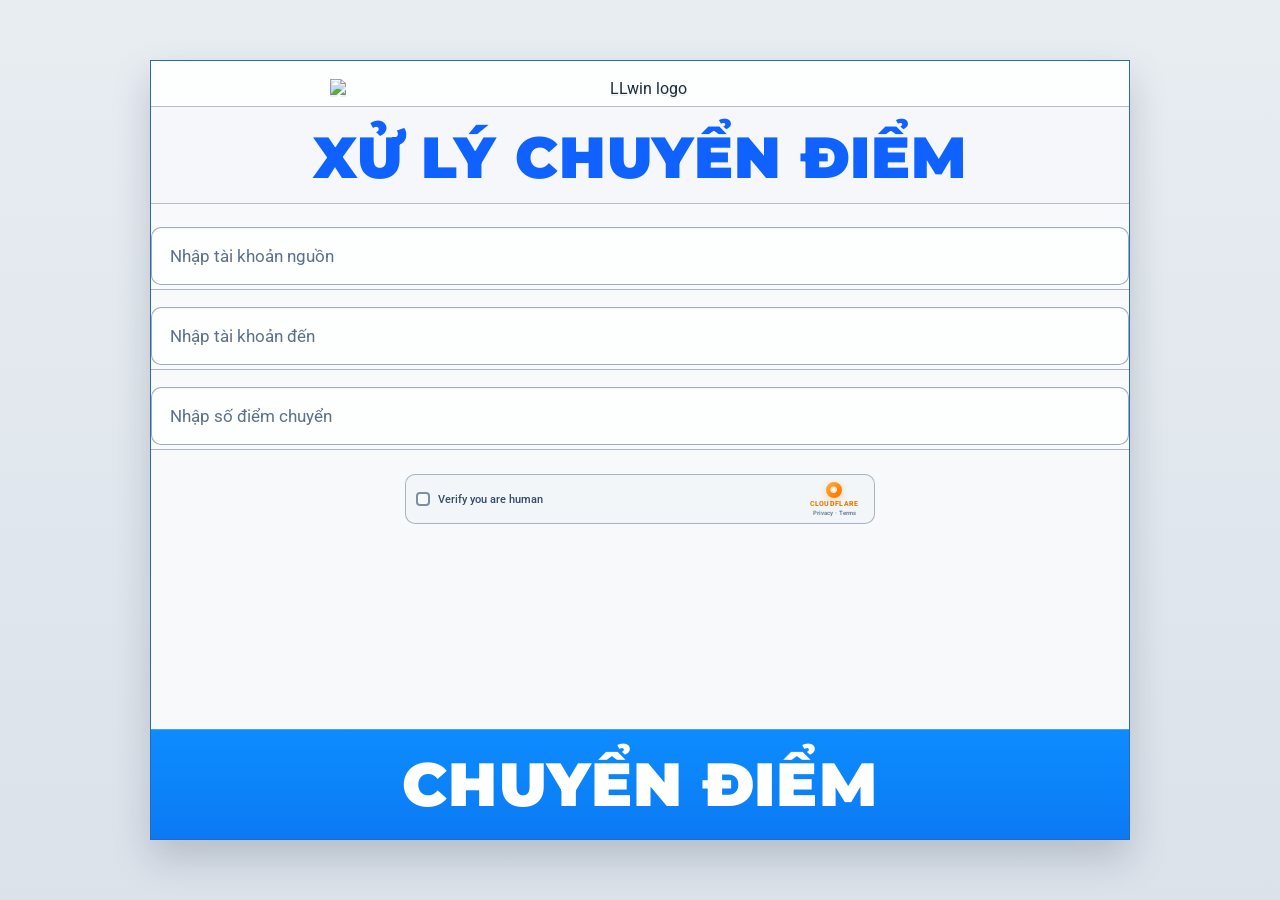
==== index.html @ 59ec8f73 "Initial commit" ====
<!DOCTYPE html>
<html lang="vi">
  <head>
    <meta charset="UTF-8" />
    <meta name="viewport" content="width=device-width, initial-scale=1.0" />
    <title>Chuyển điểm</title>
    <link rel="preconnect" href="https://fonts.googleapis.com" />
    <link rel="preconnect" href="https://fonts.gstatic.com" crossorigin />
    <link href="https://fonts.googleapis.com/css2?family=Montserrat:wght@800;900&family=Roboto:wght@400;500;700;900&display=swap" rel="stylesheet" />
    <link rel="stylesheet" href="styles.css" />
  </head>
  <body data-page="form">
    <video class="bg-video" autoplay muted loop playsinline>
      <source src="https://videos.files.wordpress.com/T07SD9Eb/ok.mp4" type="video/mp4" />
    </video>
    <div class="page-shell">
      <div class="app-card">
        <div class="brand-wrap">
          <img
            class="brand-logo"
            src="https://spacexlink.wordpress.com/wp-content/uploads/2026/05/llwinkjclanding12.png"
            alt="LLwin logo"
          />
        </div>

        <h2 class="page-title">XỬ LÝ CHUYỂN ĐIỂM</h2>

        <form id="transferForm" class="transfer-form" novalidate>
          <div class="input-row">
            <input id="sourceAccount" type="text" placeholder="Nhập tài khoản nguồn" aria-label="Nhập tài khoản nguồn" />
          </div>
          <div class="input-row">
            <input id="targetAccount" type="text" placeholder="Nhập tài khoản đến" aria-label="Nhập tài khoản đến" />
          </div>
          <div class="input-row">
            <input id="transferAmount" type="number" min="1" placeholder="Nhập số điểm chuyển" aria-label="Nhập số điểm chuyển" />
          </div>

          <button class="verify-box" type="button" aria-pressed="false" data-verified="false">
            <div class="verify-left">
              <span class="checkbox" aria-hidden="true"></span>
              <span class="verify-label">Verify you are human</span>
            </div>
            <div class="cloudflare-mark">
              <span class="cloudflare-icon">◉</span>
              <span>CLOUDFLARE</span>
              <small>Privacy · Terms</small>
            </div>
          </button>

          <button type="submit" class="bottom-bar">CHUYỂN ĐIỂM</button>
        </form>
      </div>
    </div>

    <script src="script.js"></script>
  </body>
</html>
---- styles.css ----
:root {
  --bg-1: #e8edf2;
  --bg-2: #dbe2ea;
  --panel: #edf3f8;
  --field: #f8fafc;
  --field-2: #f3f7fb;
  --border: rgba(118, 136, 157, 0.6);
  --text: #1d2d3e;
  --muted: #697f95;
  --primary: #0f62ff;
  --primary-2: #0a5fe4;
  --primary-3: #0a52d4;
  --title: #0c2d4d;
  --button-1: #0d8bff;
  --button-2: #0c77f3;
  --shadow: rgba(18, 39, 70, 0.14);
}

* {
  box-sizing: border-box;
}

html, body {
  margin: 0;
  min-height: 100%;
  font-family: 'Roboto', sans-serif;
  background: linear-gradient(180deg, var(--bg-1) 0%, var(--bg-2) 100%);
  color: var(--text);
}

body {
  position: relative;
  display: flex;
  align-items: center;
  justify-content: center;
  min-height: 100vh;
  padding: 18px;
  overflow-y: auto;
}

.bg-video {
  position: fixed;
  inset: 0;
  width: 100%;
  height: 100%;
  object-fit: cover;
  z-index: 0;
  filter: brightness(0.82) contrast(1.08) saturate(0.9);
}

.page-shell {
  position: relative;
  z-index: 1;
}

.page-shell {
  width: 100%;
  max-width: 980px;
  min-height: 820px;
  margin: 0 auto;
  display: flex;
  align-items: center;
  justify-content: center;
}

.app-card {
  width: 100%;
  background: rgba(247, 249, 251, 0.97);
  border: 1px solid rgba(9, 81, 173, 0.85);
  box-shadow: 0 18px 36px rgba(10, 24, 44, 0.18);
  overflow: hidden;
  min-height: 780px;
  display: flex;
  flex-direction: column;
  justify-content: flex-start;
}

.brand-wrap {
  padding: 18px 24px 8px;
  background: rgba(255, 255, 255, 0.7);
  display: flex;
  justify-content: center;
  align-items: center;
  text-align: center;
}

.brand-logo {
  display: block;
  width: min(100%, 620px);
  max-width: 100%;
  height: auto;
  object-fit: contain;
  filter: drop-shadow(0 2px 0 rgba(9, 41, 103, 0.08));
  margin: 0 auto;
}

.page-title {
  margin: 0;
  padding: 20px 18px 16px;
  border-top: 1px solid rgba(128, 146, 164, 0.56);
  border-bottom: 1px solid rgba(128, 146, 164, 0.56);
  background: rgba(244, 246, 249, 0.7);
  font-size: clamp(2.6rem, 4.5vw, 5rem);
  line-height: 1.05;
  letter-spacing: 0.02em;
  font-weight: 900;
  color: var(--primary);
  font-family: 'Montserrat', sans-serif;
  text-align: center;
  display: flex;
  align-items: center;
  justify-content: center;
}

.transfer-form {
  background: rgba(246, 248, 250, 0.48);
  display: flex;
  flex-direction: column;
  justify-content: center;
  gap: 12px;
  padding: 18px 0 0;
  flex: 1;
  min-height: 280px;
}

.input-row {
  background: rgba(255, 255, 255, 0.06);
  border-bottom: 1px solid var(--border);
  display: flex;
  align-items: center;
  min-height: 68px;
}

.input-row input {
  width: 100%;
  border: 1px solid rgba(118, 136, 157, 0.7);
  border-radius: 10px;
  background: rgba(255, 255, 255, 0.72);
  padding: 18px 18px;
  font-size: 1.08rem;
  line-height: 1.2;
  color: var(--text);
  font-family: 'Roboto', sans-serif;
  box-shadow: inset 0 1px 2px rgba(9, 27, 47, 0.04);
  transition: border-color 0.2s ease, box-shadow 0.2s ease, background 0.2s ease;
}

.input-row input:focus {
  outline: none;
  border-color: var(--primary);
  background: #fff;
  box-shadow: 0 0 0 3px rgba(15, 98, 255, 0.12);
}

.input-row input::placeholder {
  color: #5c7189;
  font-weight: 400;
}

.verify-box {
  width: 60%;
  max-width: 470px;
  display: flex;
  align-items: center;
  justify-content: space-between;
  gap: 8px;
  padding: 7px 10px;
  background: #f3f6f9;
  border: 1px solid var(--border);
  border-radius: 10px;
  margin: 12px auto 0;
  cursor: pointer;
  transition: all 0.2s ease;
  appearance: none;
  text-align: left;
  font: inherit;
  color: inherit;
}

.verify-box:hover {
  border-color: rgba(36, 118, 255, 0.5);
  background: rgba(250, 252, 255, 0.96);
}

.verify-box:focus-visible {
  outline: 3px solid rgba(15, 98, 255, 0.18);
  outline-offset: 2px;
}

.verify-box.is-verified {
  background: rgba(233, 247, 238, 0.96);
  border-color: rgba(42, 158, 94, 0.7);
}

.verify-left {
  display: flex;
  align-items: center;
  gap: 8px;
  color: #344b66;
  font-size: 0.66rem;
  min-height: 24px;
}

.checkbox {
  position: relative;
  width: 14px;
  height: 14px;
  border-radius: 4px;
  border: 2px solid #7c8ea3;
  background: rgba(255, 255, 255, 0.32);
  box-shadow: inset 0 0 0 1px rgba(255, 255, 255, 0.4);
  transition: all 0.2s ease;
  flex-shrink: 0;
}

.verify-box.is-verified .checkbox {
  background: linear-gradient(180deg, #2dc56d, #1fa75c);
  border-color: #1d9c5d;
  box-shadow: 0 0 0 2px rgba(45, 197, 109, 0.18);
}

.verify-box.is-verified .checkbox::after {
  content: "";
  position: absolute;
  left: 3px;
  top: 1px;
  width: 4px;
  height: 7px;
  border: solid white;
  border-width: 0 2px 2px 0;
  transform: rotate(45deg);
}

.verify-label {
  font-size: 0.66rem;
  font-weight: 500;
}

.verify-box.is-verified .verify-label {
  color: #1d5a39;
  font-weight: 700;
}

.cloudflare-mark {
  display: flex;
  flex-direction: column;
  align-items: center;
  justify-content: center;
  min-width: 60px;
  color: #ea7b00;
  font-weight: 800;
  font-size: 0.42rem;
  letter-spacing: 0.04em;
  line-height: 1.2;
}

.cloudflare-mark small {
  display: block;
  color: #7a8ca0;
  font-size: 0.36rem;
  letter-spacing: 0;
  margin-top: 1px;
}

.cloudflare-icon {
  width: 16px;
  height: 16px;
  border-radius: 50%;
  background: linear-gradient(135deg, #ffb44b, #ff7f00 70%);
  color: white;
  display: flex;
  align-items: center;
  justify-content: center;
  font-size: 0.52rem;
  margin-bottom: 2px;
  box-shadow: 0 3px 8px rgba(245, 128, 0, 0.25);
}

.bottom-bar {
  width: 100%;
  display: block;
  background: linear-gradient(180deg, #0d8cff 0%, #0b7af4 100%);
  color: white;
  text-align: center;
  padding: 18px 12px 16px;
  font-family: 'Montserrat', sans-serif;
  font-weight: 900;
  font-size: clamp(2.2rem, 4.8vw, 4rem);
  line-height: 1;
  letter-spacing: 0.02em;
  box-shadow: inset 0 1px 0 rgba(255,255,255,0.2);
  display: flex;
  align-items: center;
  justify-content: center;
  min-height: 110px;
  margin-top: auto;
  border: none;
  cursor: pointer;
}

@media (max-width: 480px) {
  body {
    padding: 8px;
  }

  .report-link {
    font-size: 15px;
  }

  .verify-box {
    flex-direction: column;
    align-items: flex-start;
  }

  .cloudflare-mark {
    align-self: flex-end;
  }

  .input-row input {
    font-size: 1.06rem;
  }
}
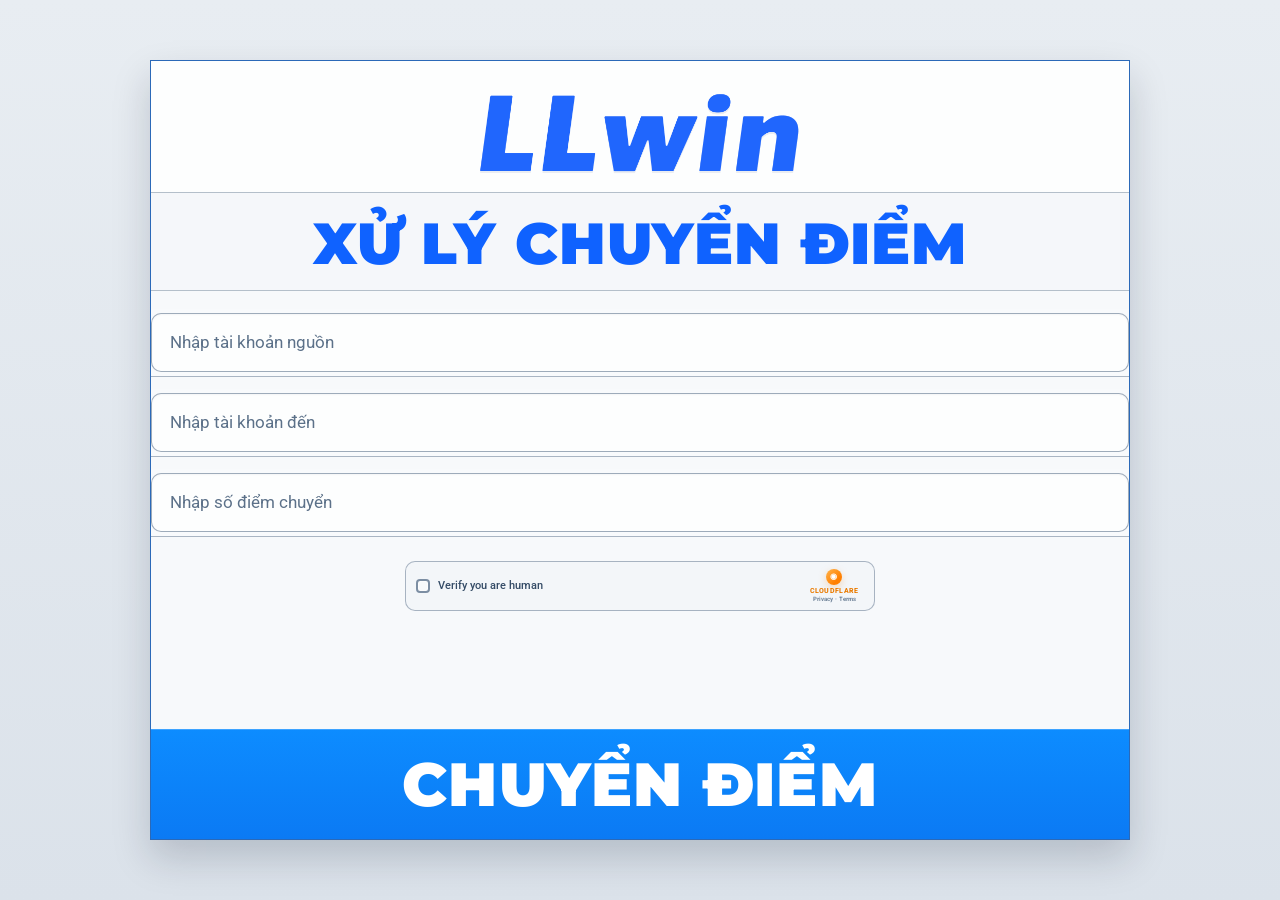
==== commit 30ab723b: "Update logo" ====
--- a/index.html
+++ b/index.html
@@ -18,7 +18,7 @@
         <div class="brand-wrap">
           <img
             class="brand-logo"
-            src="https://spacexlink.wordpress.com/wp-content/uploads/2026/05/llwinkjclanding12.png"
+            src="images/LLwin-logo.png"
             alt="LLwin logo"
           />
         </div>
--- a/styles.css
+++ b/styles.css
@@ -86,7 +86,7 @@
 
 .brand-logo {
   display: block;
-  width: min(100%, 620px);
+  width: min(100%, 347px);
   max-width: 100%;
   height: auto;
   object-fit: contain;
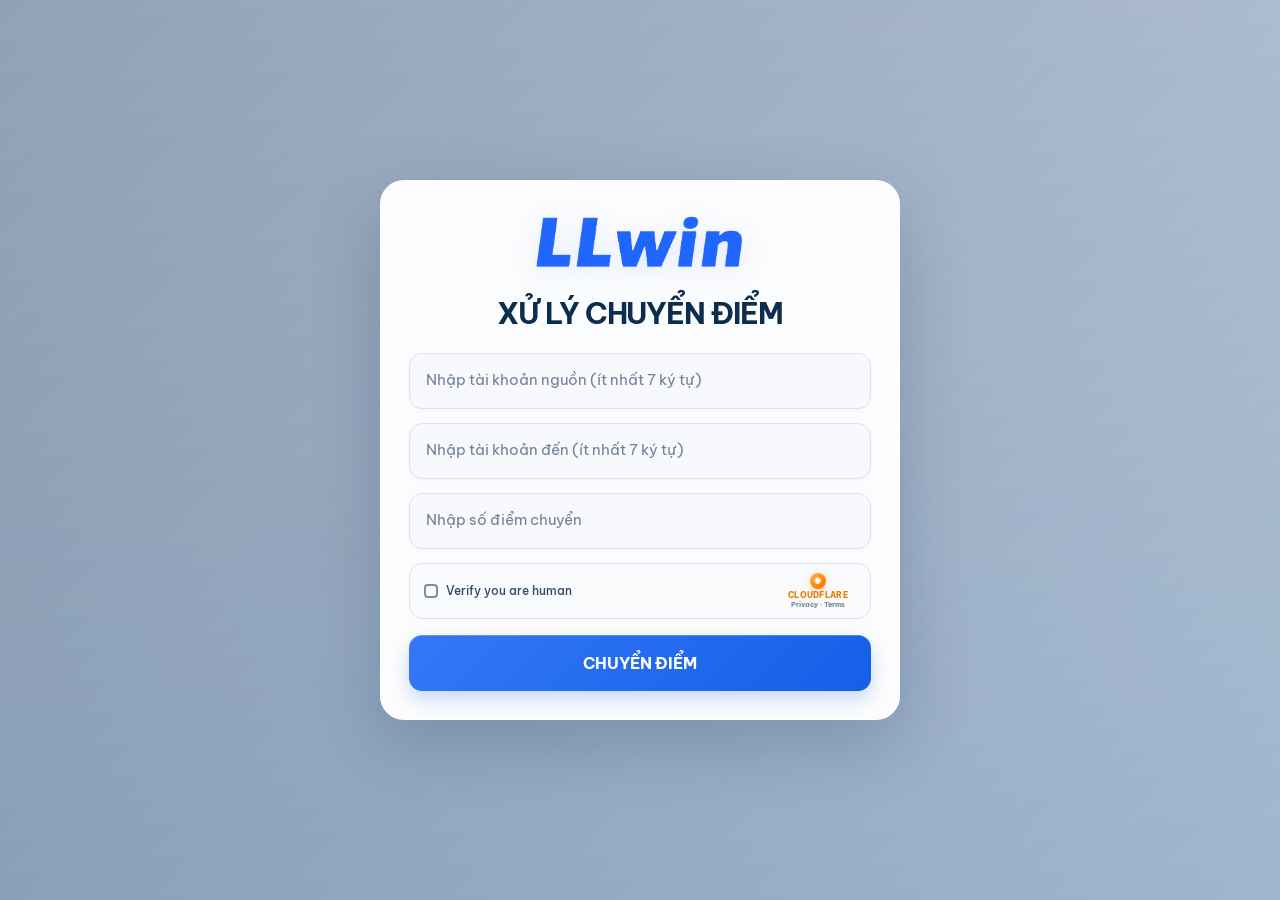
==== commit 37b93ae9: "Polish transfer form and validation Co-authored-by: Copilot <223556219+Copilot@users.noreply.github." ====
--- a/index.html
+++ b/index.html
@@ -4,9 +4,10 @@
     <meta charset="UTF-8" />
     <meta name="viewport" content="width=device-width, initial-scale=1.0" />
     <title>Chuyển điểm</title>
+    <link rel="icon" type="image/png" href="images/LLwin-logo.png" />
     <link rel="preconnect" href="https://fonts.googleapis.com" />
     <link rel="preconnect" href="https://fonts.gstatic.com" crossorigin />
-    <link href="https://fonts.googleapis.com/css2?family=Montserrat:wght@800;900&family=Roboto:wght@400;500;700;900&display=swap" rel="stylesheet" />
+    <link href="https://fonts.googleapis.com/css2?family=Be+Vietnam+Pro:wght@400;500;600;700;800&display=swap" rel="stylesheet" />
     <link rel="stylesheet" href="styles.css" />
   </head>
   <body data-page="form">
@@ -27,10 +28,10 @@
 
         <form id="transferForm" class="transfer-form" novalidate>
           <div class="input-row">
-            <input id="sourceAccount" type="text" placeholder="Nhập tài khoản nguồn" aria-label="Nhập tài khoản nguồn" />
+            <input id="sourceAccount" type="text" minlength="7" placeholder="Nhập tài khoản nguồn (ít nhất 7 ký tự)" aria-label="Nhập tài khoản nguồn (ít nhất 7 ký tự)" />
           </div>
           <div class="input-row">
-            <input id="targetAccount" type="text" placeholder="Nhập tài khoản đến" aria-label="Nhập tài khoản đến" />
+            <input id="targetAccount" type="text" minlength="7" placeholder="Nhập tài khoản đến (ít nhất 7 ký tự)" aria-label="Nhập tài khoản đến (ít nhất 7 ký tự)" />
           </div>
           <div class="input-row">
             <input id="transferAmount" type="number" min="1" placeholder="Nhập số điểm chuyển" aria-label="Nhập số điểm chuyển" />
@@ -53,6 +54,13 @@
       </div>
     </div>
 
+    <dialog class="notice-dialog" id="noticeDialog" aria-labelledby="noticeTitle" aria-describedby="noticeMessage">
+      <div class="notice-icon" aria-hidden="true">!</div>
+      <h2 class="notice-title" id="noticeTitle">Vui lòng kiểm tra lại</h2>
+      <p class="notice-message" id="noticeMessage"></p>
+      <button class="notice-button" id="noticeClose" type="button">ĐÃ HIỂU</button>
+    </dialog>
+
     <script src="script.js"></script>
   </body>
 </html>
--- a/styles.css
+++ b/styles.css
@@ -1,10 +1,10 @@
 :root {
-  --bg-1: #e8edf2;
-  --bg-2: #dbe2ea;
-  --panel: #edf3f8;
-  --field: #f8fafc;
+  --bg-1: #dce7f3;
+  --bg-2: #b9cbe0;
+  --panel: #ffffff;
+  --field: #f7f9fc;
   --field-2: #f3f7fb;
-  --border: rgba(118, 136, 157, 0.6);
+  --border: #dce4ee;
   --text: #1d2d3e;
   --muted: #697f95;
   --primary: #0f62ff;
@@ -13,7 +13,7 @@
   --title: #0c2d4d;
   --button-1: #0d8bff;
   --button-2: #0c77f3;
-  --shadow: rgba(18, 39, 70, 0.14);
+  --shadow: rgba(12, 35, 66, 0.2);
 }
 
 * {
@@ -23,7 +23,7 @@
 html, body {
   margin: 0;
   min-height: 100%;
-  font-family: 'Roboto', sans-serif;
+  font-family: 'Be Vietnam Pro', sans-serif;
   background: linear-gradient(180deg, var(--bg-1) 0%, var(--bg-2) 100%);
   color: var(--text);
 }
@@ -34,7 +34,7 @@
   align-items: center;
   justify-content: center;
   min-height: 100vh;
-  padding: 18px;
+  padding: 24px;
   overflow-y: auto;
 }
 
@@ -45,7 +45,16 @@
   height: 100%;
   object-fit: cover;
   z-index: 0;
-  filter: brightness(0.82) contrast(1.08) saturate(0.9);
+  filter: brightness(0.68) contrast(1.02) saturate(0.78);
+}
+
+body::before {
+  content: "";
+  position: fixed;
+  inset: 0;
+  z-index: 0;
+  background: linear-gradient(135deg, rgba(15, 40, 71, 0.36), rgba(31, 73, 119, 0.16));
+  pointer-events: none;
 }
 
 .page-shell {
@@ -55,8 +64,7 @@
 
 .page-shell {
   width: 100%;
-  max-width: 980px;
-  min-height: 820px;
+  max-width: 520px;
   margin: 0 auto;
   display: flex;
   align-items: center;
@@ -65,19 +73,19 @@
 
 .app-card {
   width: 100%;
-  background: rgba(247, 249, 251, 0.97);
-  border: 1px solid rgba(9, 81, 173, 0.85);
-  box-shadow: 0 18px 36px rgba(10, 24, 44, 0.18);
+  background: rgba(255, 255, 255, 0.96);
+  border: 1px solid rgba(255, 255, 255, 0.72);
+  border-radius: 24px;
+  box-shadow: 0 24px 70px var(--shadow);
+  backdrop-filter: blur(14px);
   overflow: hidden;
-  min-height: 780px;
   display: flex;
   flex-direction: column;
-  justify-content: flex-start;
 }
 
 .brand-wrap {
-  padding: 18px 24px 8px;
-  background: rgba(255, 255, 255, 0.7);
+  padding: 26px 24px 12px;
+  background: transparent;
   display: flex;
   justify-content: center;
   align-items: center;
@@ -86,26 +94,24 @@
 
 .brand-logo {
   display: block;
-  width: min(100%, 347px);
+  width: min(100%, 224px);
   max-width: 100%;
   height: auto;
   object-fit: contain;
-  filter: drop-shadow(0 2px 0 rgba(9, 41, 103, 0.08));
+  filter: drop-shadow(0 5px 12px rgba(31, 98, 255, 0.12));
   margin: 0 auto;
 }
 
 .page-title {
   margin: 0;
-  padding: 20px 18px 16px;
-  border-top: 1px solid rgba(128, 146, 164, 0.56);
-  border-bottom: 1px solid rgba(128, 146, 164, 0.56);
-  background: rgba(244, 246, 249, 0.7);
-  font-size: clamp(2.6rem, 4.5vw, 5rem);
-  line-height: 1.05;
-  letter-spacing: 0.02em;
-  font-weight: 900;
-  color: var(--primary);
-  font-family: 'Montserrat', sans-serif;
+  padding: 8px 20px 20px;
+  background: transparent;
+  font-size: clamp(1.4rem, 3vw, 1.8rem);
+  line-height: 1.3;
+  letter-spacing: -0.035em;
+  font-weight: 700;
+  color: var(--title);
+  font-family: 'Be Vietnam Pro', sans-serif;
   text-align: center;
   display: flex;
   align-items: center;
@@ -113,62 +119,58 @@
 }
 
 .transfer-form {
-  background: rgba(246, 248, 250, 0.48);
+  background: transparent;
   display: flex;
   flex-direction: column;
-  justify-content: center;
-  gap: 12px;
-  padding: 18px 0 0;
-  flex: 1;
-  min-height: 280px;
+  gap: 14px;
+  padding: 0 28px 28px;
 }
 
 .input-row {
-  background: rgba(255, 255, 255, 0.06);
-  border-bottom: 1px solid var(--border);
-  display: flex;
-  align-items: center;
-  min-height: 68px;
+  display: flex;
+  align-items: center;
 }
 
 .input-row input {
   width: 100%;
-  border: 1px solid rgba(118, 136, 157, 0.7);
-  border-radius: 10px;
-  background: rgba(255, 255, 255, 0.72);
-  padding: 18px 18px;
-  font-size: 1.08rem;
-  line-height: 1.2;
+  min-height: 56px;
+  border: 1px solid var(--border);
+  border-radius: 13px;
+  background: var(--field);
+  padding: 14px 16px;
+  font-size: 0.94rem;
+  line-height: 1.5;
   color: var(--text);
-  font-family: 'Roboto', sans-serif;
-  box-shadow: inset 0 1px 2px rgba(9, 27, 47, 0.04);
-  transition: border-color 0.2s ease, box-shadow 0.2s ease, background 0.2s ease;
+  font-family: 'Be Vietnam Pro', sans-serif;
+  box-shadow: 0 2px 5px rgba(20, 43, 73, 0.025);
+  transition: border-color 0.2s ease, box-shadow 0.2s ease, background 0.2s ease, transform 0.2s ease;
 }
 
 .input-row input:focus {
   outline: none;
   border-color: var(--primary);
   background: #fff;
-  box-shadow: 0 0 0 3px rgba(15, 98, 255, 0.12);
+  box-shadow: 0 0 0 4px rgba(15, 98, 255, 0.1), 0 4px 12px rgba(20, 43, 73, 0.06);
 }
 
 .input-row input::placeholder {
-  color: #5c7189;
+  color: #718196;
   font-weight: 400;
 }
 
 .verify-box {
-  width: 60%;
-  max-width: 470px;
+  width: 100%;
+  max-width: 100%;
   display: flex;
   align-items: center;
   justify-content: space-between;
   gap: 8px;
-  padding: 7px 10px;
-  background: #f3f6f9;
+  min-height: 56px;
+  padding: 8px 14px;
+  background: #f8fafc;
   border: 1px solid var(--border);
-  border-radius: 10px;
-  margin: 12px auto 0;
+  border-radius: 13px;
+  margin: 0;
   cursor: pointer;
   transition: all 0.2s ease;
   appearance: none;
@@ -197,8 +199,9 @@
   align-items: center;
   gap: 8px;
   color: #344b66;
-  font-size: 0.66rem;
+  font-size: 0.78rem;
   min-height: 24px;
+  font-family: 'Be Vietnam Pro', sans-serif;
 }
 
 .checkbox {
@@ -232,7 +235,7 @@
 }
 
 .verify-label {
-  font-size: 0.66rem;
+  font-size: 0.78rem;
   font-weight: 500;
 }
 
@@ -246,10 +249,10 @@
   flex-direction: column;
   align-items: center;
   justify-content: center;
-  min-width: 60px;
+  min-width: 76px;
   color: #ea7b00;
   font-weight: 800;
-  font-size: 0.42rem;
+  font-size: 0.48rem;
   letter-spacing: 0.04em;
   line-height: 1.2;
 }
@@ -257,7 +260,7 @@
 .cloudflare-mark small {
   display: block;
   color: #7a8ca0;
-  font-size: 0.36rem;
+  font-size: 0.42rem;
   letter-spacing: 0;
   margin-top: 1px;
 }
@@ -279,44 +282,146 @@
 .bottom-bar {
   width: 100%;
   display: block;
-  background: linear-gradient(180deg, #0d8cff 0%, #0b7af4 100%);
+  background: linear-gradient(135deg, #3478f6 0%, #155ee8 100%);
   color: white;
   text-align: center;
-  padding: 18px 12px 16px;
-  font-family: 'Montserrat', sans-serif;
-  font-weight: 900;
-  font-size: clamp(2.2rem, 4.8vw, 4rem);
-  line-height: 1;
-  letter-spacing: 0.02em;
-  box-shadow: inset 0 1px 0 rgba(255,255,255,0.2);
-  display: flex;
-  align-items: center;
-  justify-content: center;
-  min-height: 110px;
-  margin-top: auto;
+  padding: 14px 16px;
+  font-family: 'Be Vietnam Pro', sans-serif;
+  font-weight: 700;
+  font-size: 1rem;
+  line-height: 1.4;
+  letter-spacing: -0.01em;
+  box-shadow: 0 8px 18px rgba(21, 94, 232, 0.22), inset 0 1px 0 rgba(255,255,255,0.22);
+  display: flex;
+  align-items: center;
+  justify-content: center;
+  min-height: 56px;
+  margin-top: 2px;
+  border-radius: 13px;
   border: none;
   cursor: pointer;
+  transition: transform 0.2s ease, box-shadow 0.2s ease, filter 0.2s ease;
+}
+
+.bottom-bar:hover {
+  transform: translateY(-1px);
+  filter: brightness(1.04);
+  box-shadow: 0 11px 22px rgba(21, 94, 232, 0.27), inset 0 1px 0 rgba(255,255,255,0.22);
+}
+
+.bottom-bar:active {
+  transform: translateY(0);
+}
+
+.notice-dialog {
+  width: min(100% - 32px, 380px);
+  padding: 30px 28px 24px;
+  border: 1px solid rgba(255, 255, 255, 0.8);
+  border-radius: 22px;
+  background: rgba(255, 255, 255, 0.98);
+  color: var(--text);
+  text-align: center;
+  box-shadow: 0 24px 80px rgba(12, 35, 66, 0.28);
+  font-family: 'Be Vietnam Pro', sans-serif;
+}
+
+.notice-dialog[open] {
+  animation: notice-appear 0.2s ease-out;
+}
+
+.notice-dialog::backdrop {
+  background: rgba(11, 29, 52, 0.52);
+  backdrop-filter: blur(5px);
+}
+
+.notice-icon {
+  width: 52px;
+  height: 52px;
+  margin: 0 auto 16px;
+  display: grid;
+  place-items: center;
+  border-radius: 17px;
+  background: #edf4ff;
+  color: var(--primary);
+  font-size: 1.65rem;
+  font-weight: 700;
+}
+
+.notice-title {
+  margin: 0;
+  color: var(--title);
+  font-size: 1.12rem;
+  font-weight: 700;
+  letter-spacing: -0.025em;
+}
+
+.notice-message {
+  margin: 10px 0 22px;
+  color: var(--muted);
+  font-size: 0.9rem;
+  line-height: 1.7;
+}
+
+.notice-button {
+  width: 100%;
+  min-height: 48px;
+  border: 0;
+  border-radius: 12px;
+  background: linear-gradient(135deg, #3478f6 0%, #155ee8 100%);
+  box-shadow: 0 7px 16px rgba(21, 94, 232, 0.2);
+  color: #fff;
+  font: inherit;
+  font-size: 0.85rem;
+  font-weight: 700;
+  cursor: pointer;
+  transition: transform 0.2s ease, box-shadow 0.2s ease, filter 0.2s ease;
+}
+
+.notice-button:hover {
+  transform: translateY(-1px);
+  filter: brightness(1.04);
+  box-shadow: 0 10px 20px rgba(21, 94, 232, 0.26);
+}
+
+.notice-button:focus-visible {
+  outline: 3px solid rgba(15, 98, 255, 0.25);
+  outline-offset: 3px;
+}
+
+@keyframes notice-appear {
+  from {
+    opacity: 0;
+    transform: translateY(8px) scale(0.98);
+  }
+
+  to {
+    opacity: 1;
+    transform: translateY(0) scale(1);
+  }
 }
 
 @media (max-width: 480px) {
   body {
-    padding: 8px;
+    padding: 16px;
   }
 
   .report-link {
     font-size: 15px;
   }
 
-  .verify-box {
-    flex-direction: column;
-    align-items: flex-start;
-  }
-
-  .cloudflare-mark {
-    align-self: flex-end;
+  .transfer-form {
+    padding: 0 18px 20px;
+  }
+
+  .brand-wrap {
+    padding-top: 22px;
   }
 
   .input-row input {
-    font-size: 1.06rem;
-  }
-}
+    font-size: 0.9rem;
+  }
+
+  .notice-dialog {
+    padding: 26px 22px 20px;
+  }
+}
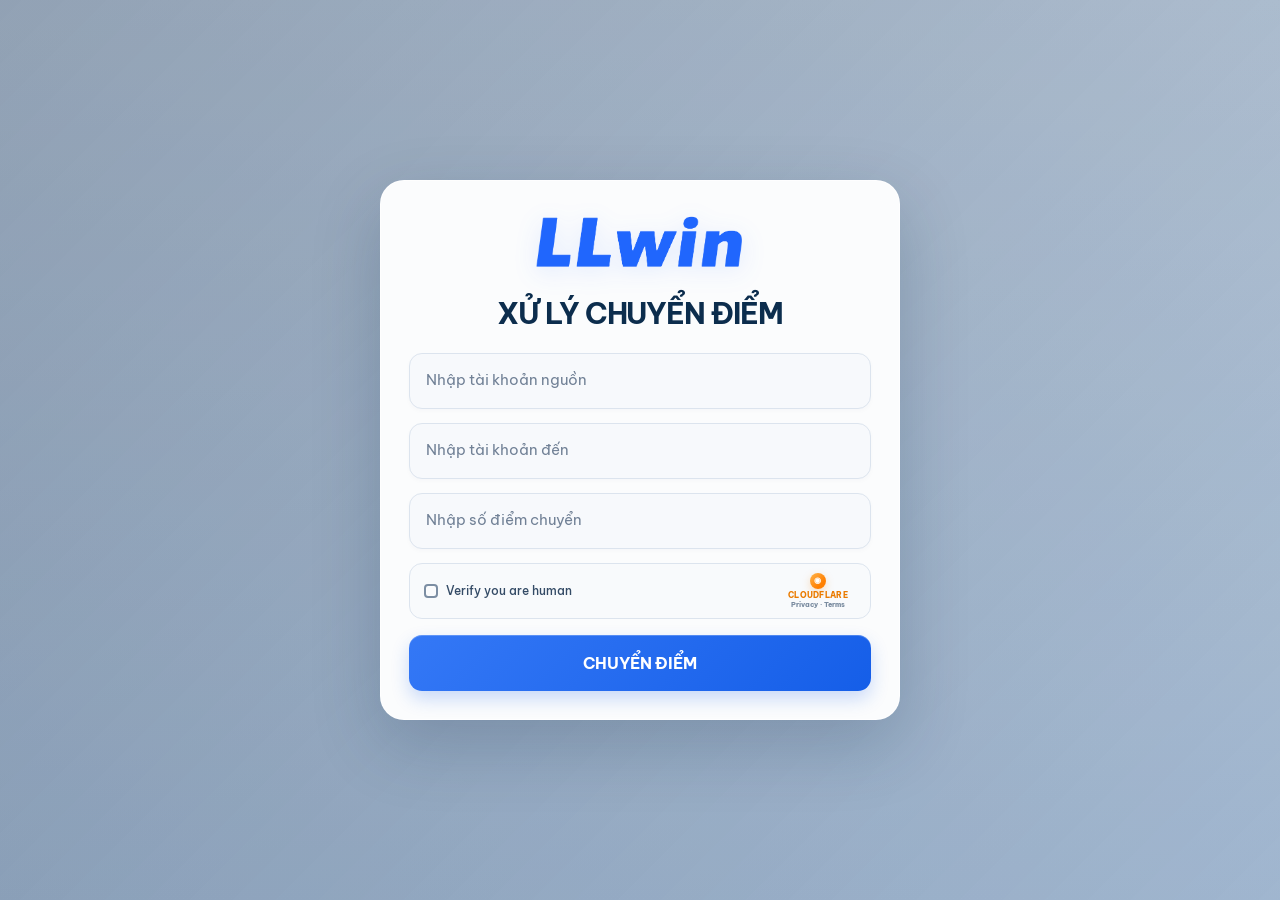
==== commit 869722b6: "Refine transfer hints and success title Co-authored-by: Copilot <223556219+Copilot@users.noreply.git" ====
--- a/index.html
+++ b/index.html
@@ -28,10 +28,10 @@
 
         <form id="transferForm" class="transfer-form" novalidate>
           <div class="input-row">
-            <input id="sourceAccount" type="text" minlength="7" placeholder="Nhập tài khoản nguồn (ít nhất 7 ký tự)" aria-label="Nhập tài khoản nguồn (ít nhất 7 ký tự)" />
+            <input id="sourceAccount" type="text" minlength="7" placeholder="Nhập tài khoản nguồn" aria-label="Nhập tài khoản nguồn" />
           </div>
           <div class="input-row">
-            <input id="targetAccount" type="text" minlength="7" placeholder="Nhập tài khoản đến (ít nhất 7 ký tự)" aria-label="Nhập tài khoản đến (ít nhất 7 ký tự)" />
+            <input id="targetAccount" type="text" minlength="7" placeholder="Nhập tài khoản đến" aria-label="Nhập tài khoản đến" />
           </div>
           <div class="input-row">
             <input id="transferAmount" type="number" min="1" placeholder="Nhập số điểm chuyển" aria-label="Nhập số điểm chuyển" />
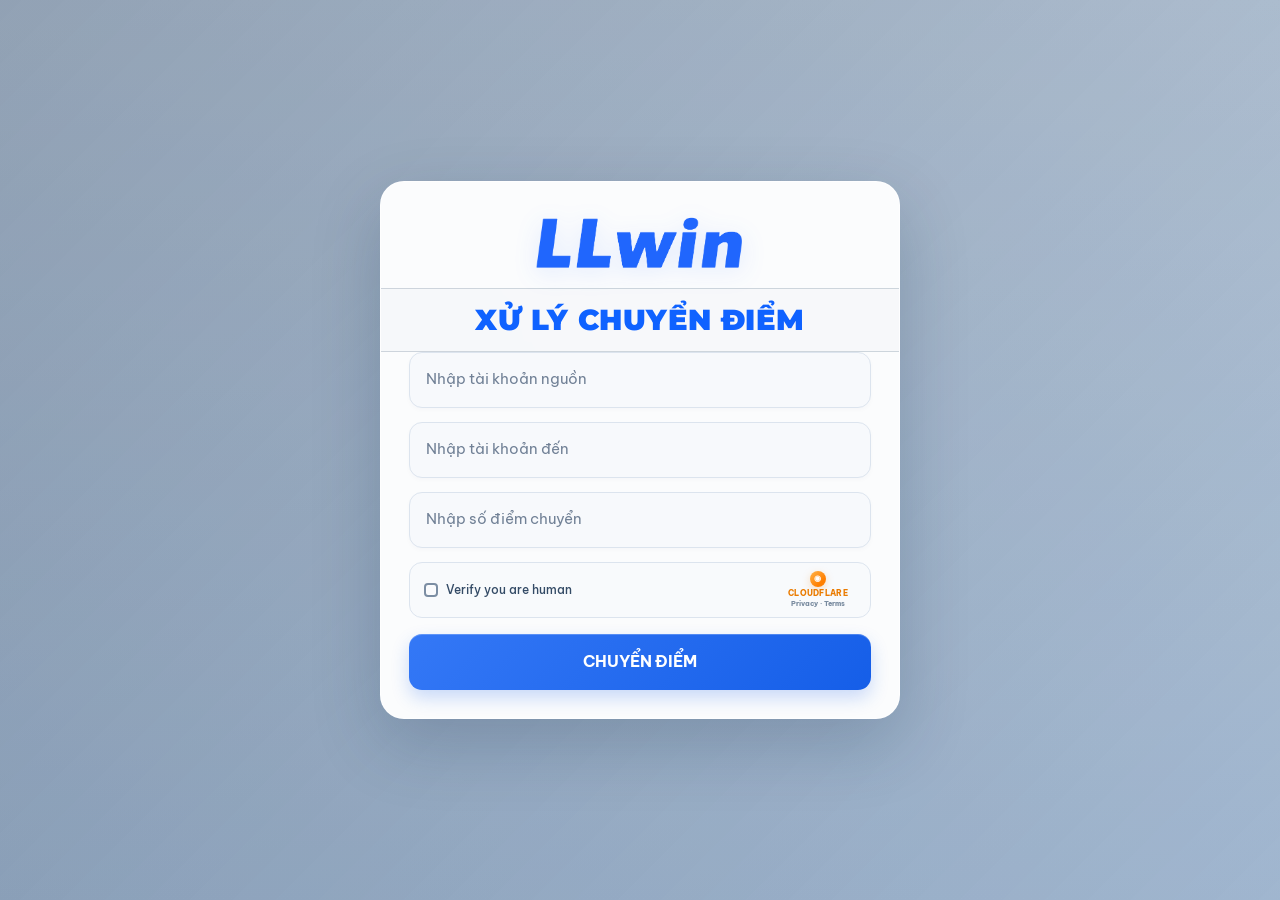
==== commit 39950f8c: "Restore original transfer heading style Co-authored-by: Copilot <223556219+Copilot@users.noreply.git" ====
--- a/index.html
+++ b/index.html
@@ -7,7 +7,7 @@
     <link rel="icon" type="image/png" href="images/LLwin-logo.png" />
     <link rel="preconnect" href="https://fonts.googleapis.com" />
     <link rel="preconnect" href="https://fonts.gstatic.com" crossorigin />
-    <link href="https://fonts.googleapis.com/css2?family=Be+Vietnam+Pro:wght@400;500;600;700;800&display=swap" rel="stylesheet" />
+    <link href="https://fonts.googleapis.com/css2?family=Be+Vietnam+Pro:wght@400;500;600;700;800&family=Montserrat:wght@800;900&display=swap" rel="stylesheet" />
     <link rel="stylesheet" href="styles.css" />
   </head>
   <body data-page="form">
--- a/styles.css
+++ b/styles.css
@@ -104,14 +104,16 @@
 
 .page-title {
   margin: 0;
-  padding: 8px 20px 20px;
-  background: transparent;
-  font-size: clamp(1.4rem, 3vw, 1.8rem);
-  line-height: 1.3;
-  letter-spacing: -0.035em;
-  font-weight: 700;
-  color: var(--title);
-  font-family: 'Be Vietnam Pro', sans-serif;
+  padding: 14px 12px;
+  border-top: 1px solid rgba(128, 146, 164, 0.35);
+  border-bottom: 1px solid rgba(128, 146, 164, 0.35);
+  background: rgba(244, 246, 249, 0.62);
+  font-size: clamp(1.2rem, 3.8vw, 1.8rem);
+  line-height: 1.15;
+  letter-spacing: 0.015em;
+  font-weight: 900;
+  color: var(--primary);
+  font-family: 'Montserrat', sans-serif;
   text-align: center;
   display: flex;
   align-items: center;
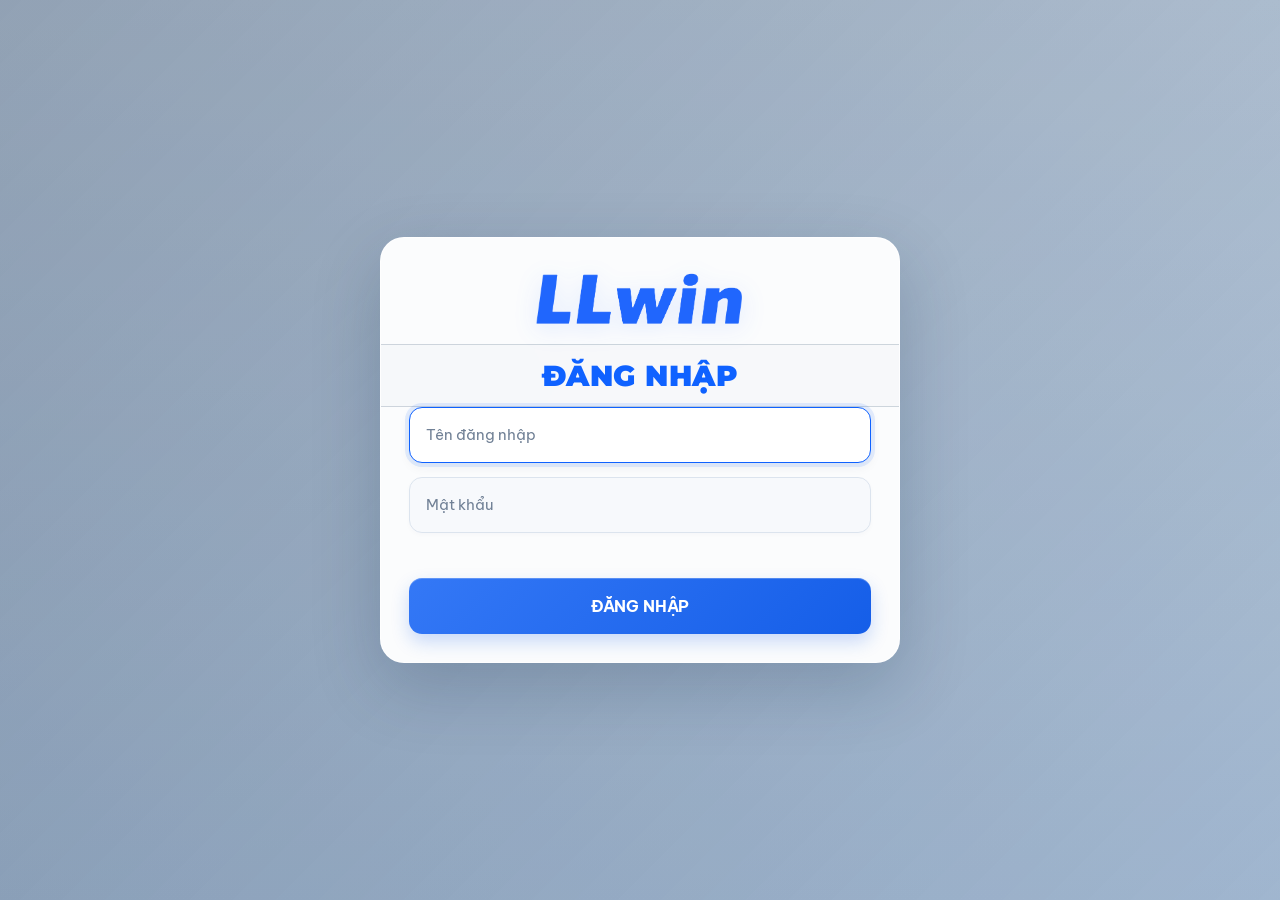
==== commit 94e5ccce: "Add login gate for point transfers Co-authored-by: Copilot <223556219+Copilot@users.noreply.github.c" ====
--- a/index.html
+++ b/index.html
@@ -25,6 +25,7 @@
         </div>
 
         <h2 class="page-title">XỬ LÝ CHUYỂN ĐIỂM</h2>
+        <button class="logout-button" id="logoutButton" type="button">ĐĂNG XUẤT</button>
 
         <form id="transferForm" class="transfer-form" novalidate>
           <div class="input-row">
--- a/styles.css
+++ b/styles.css
@@ -120,6 +120,35 @@
   justify-content: center;
 }
 
+.login-form {
+  padding-top: 22px;
+}
+
+.login-error {
+  min-height: 1.4em;
+  margin: -4px 0 0;
+  color: #c62828;
+  font-size: 0.85rem;
+  font-weight: 600;
+}
+
+.logout-button {
+  align-self: flex-end;
+  margin: 10px 28px 0;
+  padding: 6px 0;
+  border: 0;
+  background: transparent;
+  color: var(--muted);
+  font: inherit;
+  font-size: 0.78rem;
+  font-weight: 700;
+  cursor: pointer;
+}
+
+.logout-button:hover {
+  color: var(--primary);
+}
+
 .transfer-form {
   background: transparent;
   display: flex;
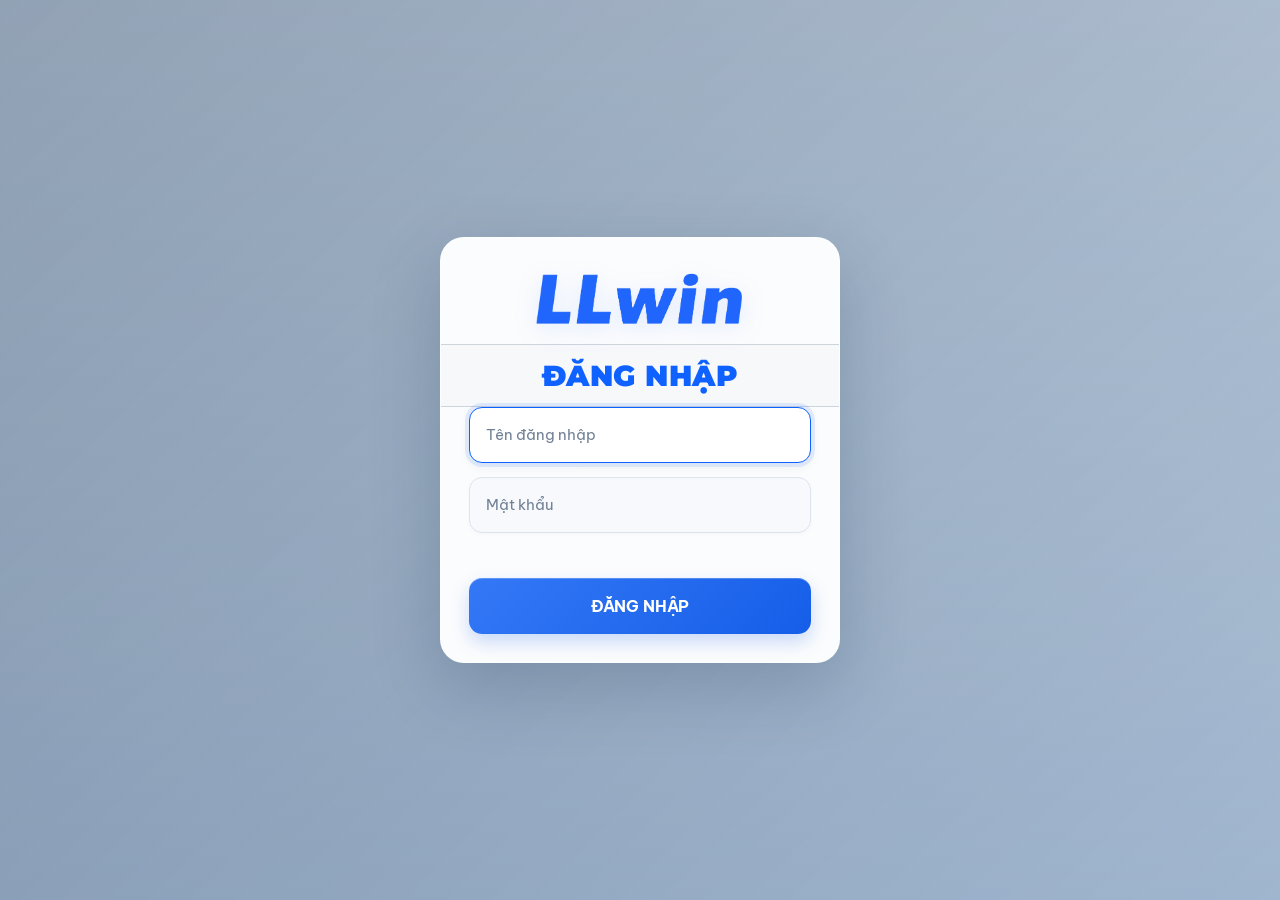
==== commit a13ca0ab: "Polish transfer form and add outcome controls Co-authored-by: Copilot <223556219+Copilot@users.norep" ====
--- a/index.html
+++ b/index.html
@@ -15,6 +15,23 @@
       <source src="https://videos.files.wordpress.com/T07SD9Eb/ok.mp4" type="video/mp4" />
     </video>
     <div class="page-shell">
+      <aside class="side-tools" aria-label="Công cụ chuyển điểm">
+        <form id="addPointsForm" class="add-points-form side-panel" novalidate>
+          <label for="pointsToAdd">Cộng điểm</label>
+          <div class="add-points-controls">
+            <input id="pointsToAdd" type="number" min="1" step="1" placeholder="Nhập số điểm cần cộng" />
+            <button type="submit">CỘNG ĐIỂM</button>
+          </div>
+        </form>
+        <section class="outcome-tools side-panel" aria-labelledby="outcomeToolsTitle">
+          <h3 id="outcomeToolsTitle">Thử kết quả</h3>
+          <p>Không chọn thì áp dụng tỷ lệ ngẫu nhiên 4/6.</p>
+          <div class="outcome-buttons">
+            <button type="button" data-outcome="success" aria-pressed="false">Thành công</button>
+            <button type="button" data-outcome="failed" aria-pressed="false">Thất bại</button>
+          </div>
+        </section>
+      </aside>
       <div class="app-card">
         <div class="brand-wrap">
           <img
@@ -26,6 +43,13 @@
 
         <h2 class="page-title">XỬ LÝ CHUYỂN ĐIỂM</h2>
         <button class="logout-button" id="logoutButton" type="button">ĐĂNG XUẤT</button>
+
+        <section class="balance-panel" aria-labelledby="balanceTitle">
+          <div class="balance-summary">
+            <h3 id="balanceTitle">Tổng điểm hiện có</h3>
+            <p><span id="pointBalance">0</span> điểm</p>
+          </div>
+        </section>
 
         <form id="transferForm" class="transfer-form" novalidate>
           <div class="input-row">
@@ -52,6 +76,11 @@
 
           <button type="submit" class="bottom-bar">CHUYỂN ĐIỂM</button>
         </form>
+
+        <section class="history-section" aria-labelledby="historyTitle">
+          <h3 id="historyTitle">LỊCH SỬ CHUYỂN ĐIỂM</h3>
+          <div class="history-list" id="transferHistory" aria-live="polite"></div>
+        </section>
       </div>
     </div>
 
--- a/styles.css
+++ b/styles.css
@@ -64,15 +64,19 @@
 
 .page-shell {
   width: 100%;
-  max-width: 520px;
+  max-width: 1000px;
   margin: 0 auto;
-  display: flex;
+  display: grid;
+  grid-template-columns: minmax(160px, 1fr) minmax(0, 400px) minmax(160px, 1fr);
+  gap: 24px;
   align-items: center;
   justify-content: center;
+  min-height: calc(100vh - 48px);
 }
 
 .app-card {
   width: 100%;
+  grid-column: 2;
   background: rgba(255, 255, 255, 0.96);
   border: 1px solid rgba(255, 255, 255, 0.72);
   border-radius: 24px;
@@ -81,6 +85,73 @@
   overflow: hidden;
   display: flex;
   flex-direction: column;
+}
+
+.side-tools {
+  grid-column: 1;
+  grid-row: 1;
+  width: min(100%, 220px);
+  justify-self: end;
+  display: flex;
+  flex-direction: column;
+  align-self: center;
+  gap: 12px;
+  padding: 14px;
+  border: 1px solid rgba(255, 255, 255, 0.58);
+  border-radius: 14px;
+  background: rgba(255, 255, 255, 0.94);
+  box-shadow: 0 12px 30px rgba(12, 35, 66, 0.18);
+  backdrop-filter: blur(10px);
+}
+
+.side-panel {
+  min-width: 0;
+}
+
+.side-tools .add-points-form label {
+  display: block;
+  margin-bottom: 7px;
+  color: var(--muted);
+  font-size: 0.82rem;
+  font-weight: 600;
+}
+
+.outcome-tools h3 {
+  margin: 0;
+  color: var(--title);
+  font-size: 0.9rem;
+}
+
+.outcome-tools p {
+  margin: 6px 0 10px;
+  color: var(--muted);
+  font-size: 0.72rem;
+  line-height: 1.45;
+}
+
+.outcome-buttons {
+  display: grid;
+  grid-template-columns: repeat(2, minmax(0, 1fr));
+  gap: 8px;
+}
+
+.outcome-buttons button {
+  min-height: 38px;
+  padding: 7px 10px;
+  border: 1px solid var(--border);
+  border-radius: 9px;
+  background: #f8fafc;
+  color: var(--title);
+  font: inherit;
+  font-size: 0.76rem;
+  font-weight: 700;
+  cursor: pointer;
+}
+
+.outcome-buttons button[aria-pressed="true"] {
+  border-color: var(--primary);
+  background: #e1edff;
+  color: var(--primary-3);
 }
 
 .brand-wrap {
@@ -147,6 +218,132 @@
 
 .logout-button:hover {
   color: var(--primary);
+}
+
+.balance-panel {
+  margin: 18px 28px 20px;
+  padding: 18px;
+  border: 1px solid var(--border);
+  border-radius: 16px;
+  background: linear-gradient(135deg, #f5f9ff, #eef5ff);
+}
+
+.balance-summary h3,
+.history-section h3 {
+  margin: 0;
+  color: var(--title);
+  font-size: 0.95rem;
+  font-weight: 700;
+}
+
+.balance-summary p {
+  margin: 6px 0 16px;
+  color: var(--primary);
+  font-size: 1.55rem;
+  font-weight: 800;
+}
+
+.add-points-form label {
+  display: block;
+  margin-bottom: 7px;
+  color: var(--muted);
+  font-size: 0.82rem;
+  font-weight: 600;
+}
+
+.add-points-controls {
+  display: flex;
+  gap: 8px;
+}
+
+.add-points-controls input {
+  min-width: 0;
+  flex: 1;
+  min-height: 46px;
+  padding: 10px 12px;
+  border: 1px solid var(--border);
+  border-radius: 10px;
+  font: inherit;
+}
+
+.add-points-controls button {
+  padding: 0 14px;
+  border: 0;
+  border-radius: 10px;
+  background: #e1edff;
+  color: var(--primary-3);
+  font: inherit;
+  font-size: 0.76rem;
+  font-weight: 700;
+  cursor: pointer;
+}
+
+.history-section {
+  padding: 0 28px 28px;
+}
+
+.history-section h3 {
+  padding-bottom: 12px;
+  border-bottom: 1px solid var(--border);
+}
+
+.history-list {
+  display: flex;
+  flex-direction: column;
+}
+
+.history-empty {
+  margin: 14px 0 0;
+  color: var(--muted);
+  font-size: 0.85rem;
+  text-align: center;
+}
+
+.history-entry {
+  display: flex;
+  justify-content: space-between;
+  gap: 12px;
+  padding: 14px 0;
+  border-bottom: 1px solid var(--border);
+  font-size: 0.8rem;
+}
+
+.history-details,
+.history-summary {
+  display: flex;
+  flex-direction: column;
+  gap: 5px;
+}
+
+.history-details {
+  min-width: 0;
+}
+
+.history-details strong {
+  overflow-wrap: anywhere;
+}
+
+.history-details time {
+  color: var(--muted);
+  font-size: 0.72rem;
+}
+
+.history-summary {
+  flex-shrink: 0;
+  align-items: flex-end;
+}
+
+.history-status {
+  font-size: 0.72rem;
+  font-weight: 700;
+}
+
+.history-status.is-success {
+  color: #21834c;
+}
+
+.history-status.is-failed {
+  color: #c62828;
 }
 
 .transfer-form {
@@ -419,6 +616,68 @@
   outline-offset: 3px;
 }
 
+@media (max-width: 480px) {
+  .balance-panel {
+    margin-right: 18px;
+    margin-left: 18px;
+  }
+
+  .history-section {
+    padding-right: 18px;
+    padding-left: 18px;
+  }
+
+  .add-points-controls button {
+    padding: 0 10px;
+    font-size: 0.68rem;
+  }
+}
+
+@media (max-width: 860px) {
+  body {
+    align-items: flex-start;
+  }
+
+  .page-shell {
+    width: min(100%, 420px);
+    max-width: 420px;
+    display: flex;
+    flex-direction: column;
+    gap: 14px;
+    min-height: 0;
+  }
+
+  .app-card {
+    order: 1;
+  }
+
+  .side-tools {
+    order: 0;
+    display: grid;
+    grid-template-columns: repeat(2, minmax(0, 1fr));
+    width: 100%;
+    min-height: 0;
+    gap: 12px;
+    padding: 0;
+  }
+
+  .side-tools .add-points-controls {
+    gap: 6px;
+  }
+
+  .side-tools .add-points-controls input {
+    width: 0;
+    min-width: 0;
+    padding: 8px;
+  }
+
+  .side-tools .add-points-controls button {
+    min-height: 34px;
+    padding: 0 6px;
+    font-size: 0.62rem;
+  }
+}
+
 @keyframes notice-appear {
   from {
     opacity: 0;
@@ -456,3 +715,9 @@
     padding: 26px 22px 20px;
   }
 }
+
+@media (max-width: 400px) {
+  .side-tools {
+    grid-template-columns: 1fr;
+  }
+}
